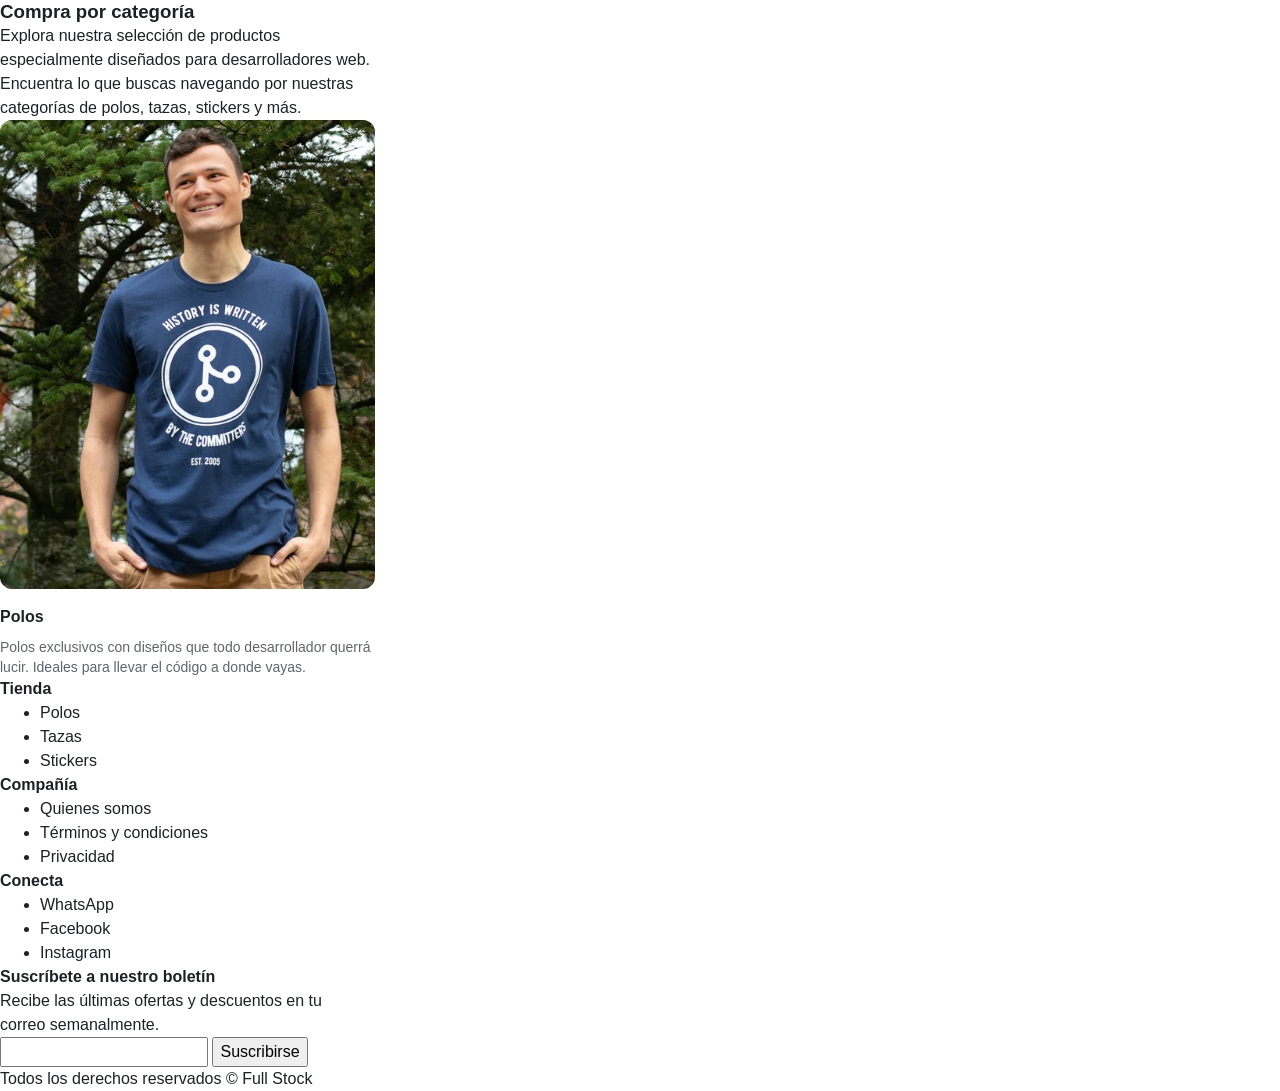
==== index.html @ f50269ec "Construye la arquitectura ITCSS hasta Components" ====
<!doctype html>
<html lang="en">
  <head>
    <meta charset="UTF-8" />
    <meta name="viewport" content="width=device-width, initial-scale=1.0" />
    <title>Document</title>
    <link rel="stylesheet" href="/styles/index.css" />
    <style>
      /* h1 {
        box-sizing: border-box;
        width: 240px;
        padding-inline: 5px;
      } */

      /* ancho del navegador tiene que sea mayor o igual a 640px */
      /* @media (min-width: 40rem) {
        body {
          background-color: blueviolet;
        }
      } */

      /* ancho del navegador tiene que sea mayor o igual a 1024px */
      /* @media (min-width: 64rem) {
        body {
          background-color: green;
        }
      } */
    </style>
  </head>
  <body>
    <header></header>
    <main>
      <!-- <section class="hero"></section> -->
      <section class="">
        <div>
          <h3>Compra por categoría</h3>
          <p>
            Explora nuestra selección de productos especialmente diseñados para
            desarrolladores web. Encuentra lo que buscas navegando por nuestras
            categorías de polos, tazas, stickers y más.
          </p>
        </div>
        <div class="categories-container">
          <!-- BEM: Bloque, Elemento, Modificador -->
          <div class="category">
            <div class="category__portrait">
              <img
                src="/public/images/categoria-polos.png"
                alt="Un hombre contento luciendo un polo azul"
                class="category__image"
              />
            </div>
            <div>
              <h4 class="category__title">Polos</h4>
              <p class="category__description">
                Polos exclusivos con diseños que todo desarrollador querrá
                lucir. Ideales para llevar el código a donde vayas.
              </p>
            </div>
          </div>
          <div class="category"></div>
          <div class="category"></div>
        </div>
      </section>
      <!-- <section class=""></section> -->
    </main>
    <footer>
      <div>
        <h4>Tienda</h4>
        <ul>
          <li>Polos</li>
          <li>Tazas</li>
          <li>Stickers</li>
        </ul>
      </div>
      <div>
        <h4>Compañía</h4>
        <ul>
          <li>Quienes somos</li>
          <li>Términos y condiciones</li>
          <li>Privacidad</li>
        </ul>
      </div>
      <div>
        <h4>Conecta</h4>
        <ul>
          <li>WhatsApp</li>
          <li>Facebook</li>
          <li>Instagram</li>
        </ul>
      </div>
      <div>
        <h4>Suscríbete a nuestro boletín</h4>
        <p>
          Recibe las últimas ofertas y descuentos en tu correo semanalmente.
        </p>
        <form>
          <label for=""></label>
          <input type="email" name="" id="" />
          <button>Suscribirse</button>
        </form>
        <p>Todos los derechos reservados © Full Stock</p>
      </div>
    </footer>
  </body>
</html>
---- styles/index.css ----
/* 1. Settings */
@import url(1_settings/tokens.css);

/* 3. Generic */
@import url(3_generic/reset.css);

/* 4. Elements */
@import url(4_elements/global.css);

/* 6. Components */
@import url(6_components/category.css);
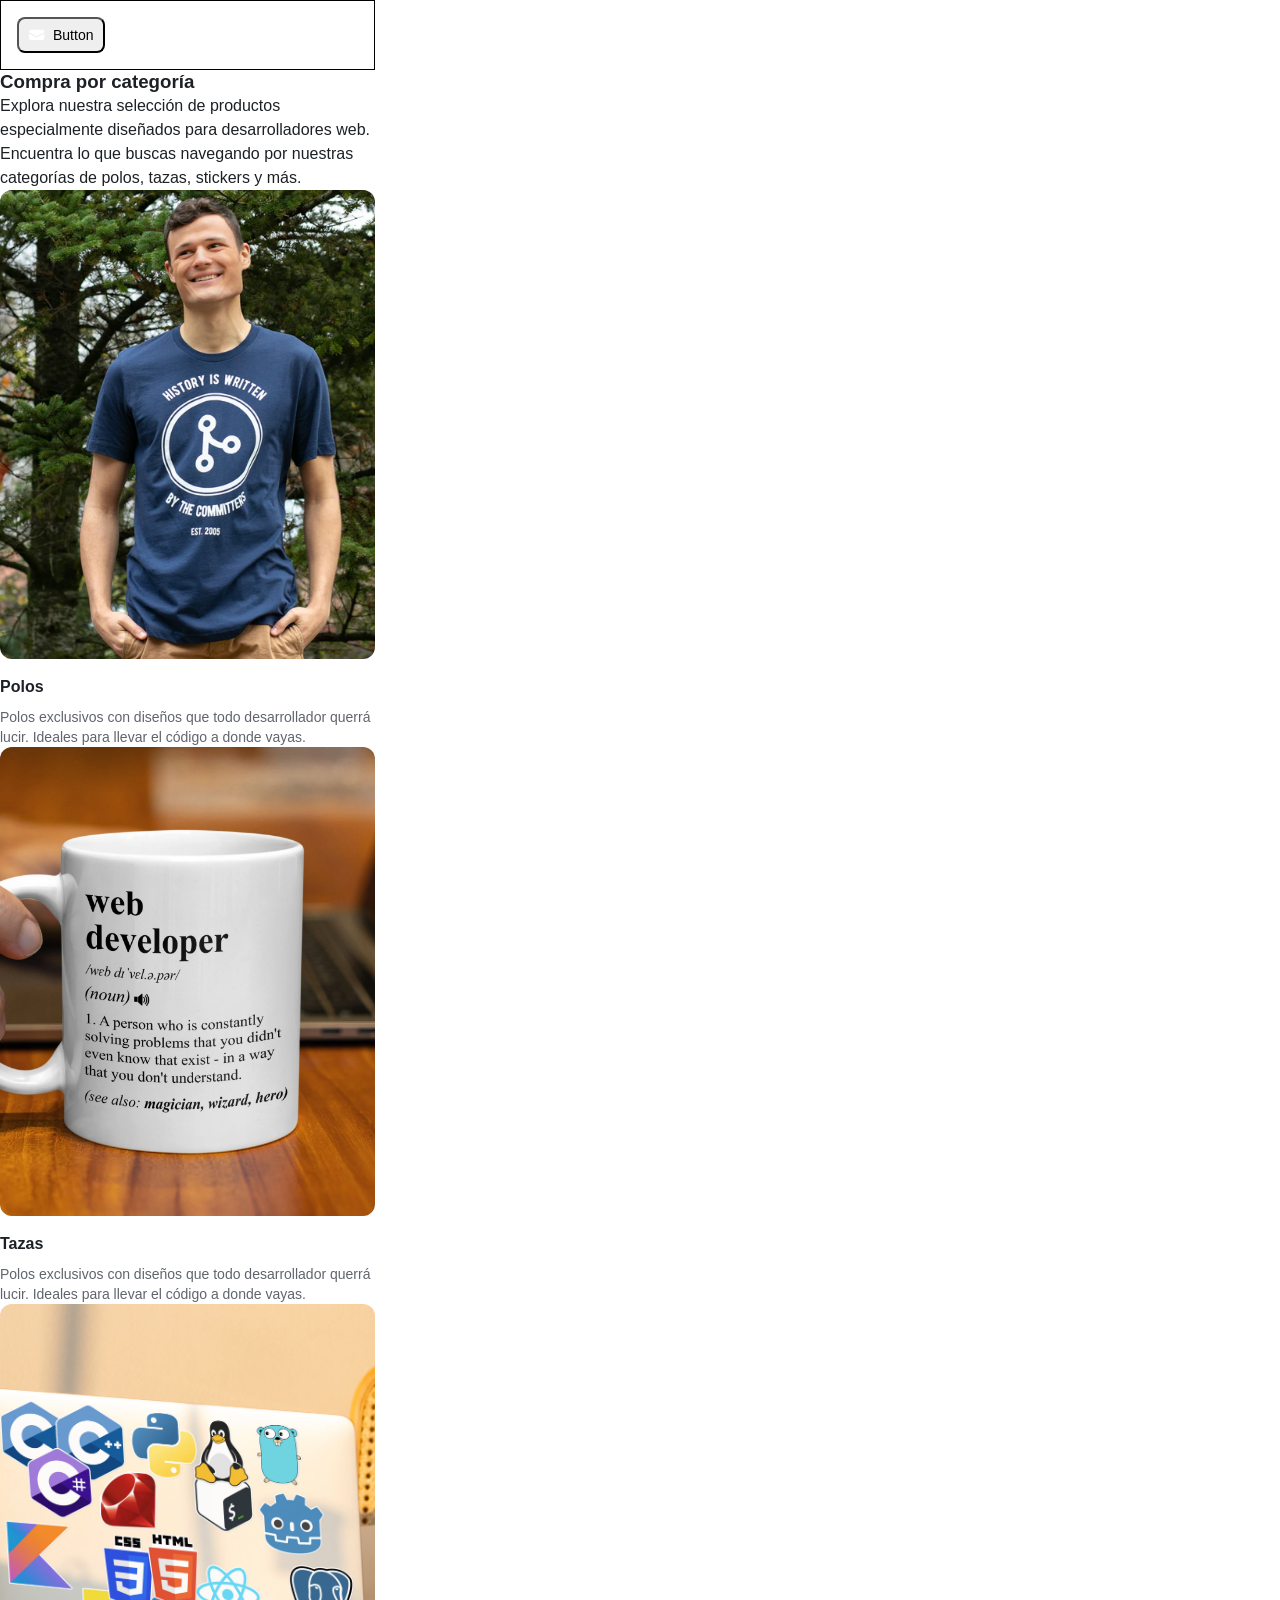
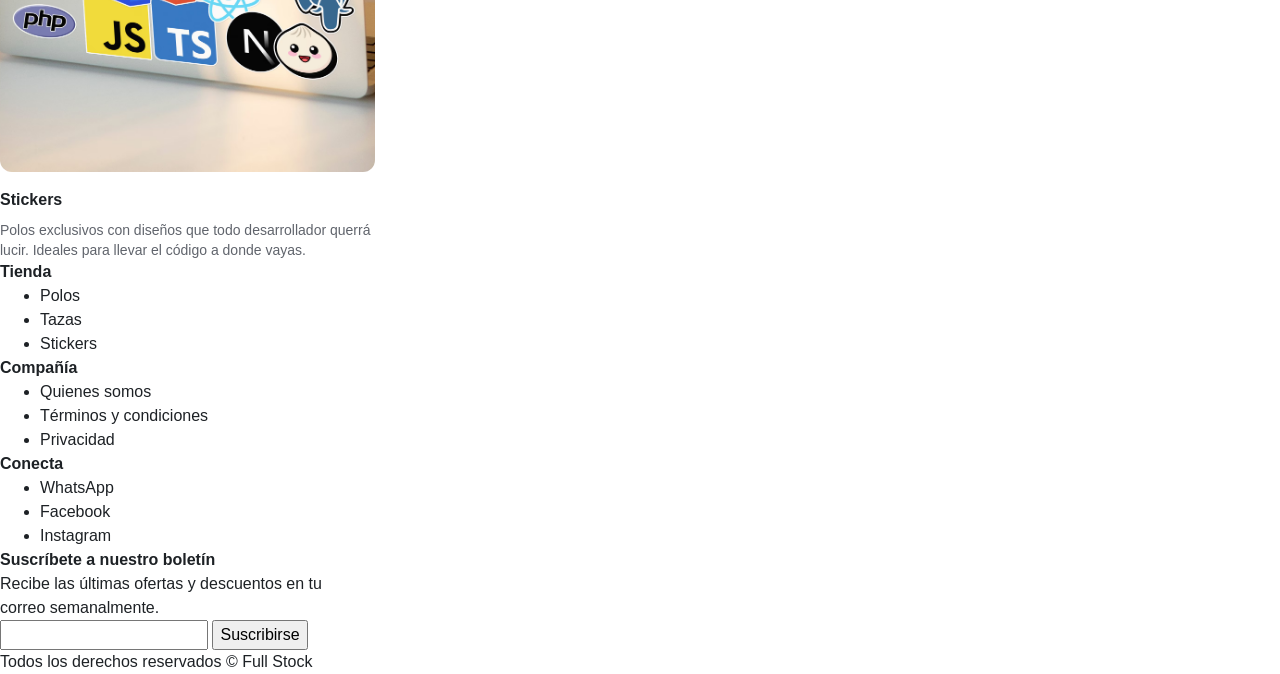
==== commit 215d0b56: "Migra la arquitectura a la version simplificada" ====
--- a/index.html
+++ b/index.html
@@ -30,7 +30,12 @@
   <body>
     <header></header>
     <main>
-      <!-- <section class="hero"></section> -->
+      <section class="hero">
+        <button class="button">
+          <img class="button__icon" src="/public/icons/envelope.svg" alt="" />
+          Button
+        </button>
+      </section>
       <section class="">
         <div>
           <h3>Compra por categoría</h3>
@@ -42,7 +47,7 @@
         </div>
         <div class="categories-container">
           <!-- BEM: Bloque, Elemento, Modificador -->
-          <div class="category">
+          <div class="category hidden">
             <div class="category__portrait">
               <img
                 src="/public/images/categoria-polos.png"
@@ -58,8 +63,38 @@
               </p>
             </div>
           </div>
-          <div class="category"></div>
-          <div class="category"></div>
+          <div class="category">
+            <div class="category__portrait">
+              <img
+                src="/public/images/categoria-tazas.png"
+                alt="Un hombre contento luciendo un polo azul"
+                class="category__image"
+              />
+            </div>
+            <div>
+              <h4 class="category__title">Tazas</h4>
+              <p class="category__description">
+                Polos exclusivos con diseños que todo desarrollador querrá
+                lucir. Ideales para llevar el código a donde vayas.
+              </p>
+            </div>
+          </div>
+          <div class="category">
+            <div class="category__portrait">
+              <img
+                src="/public/images/categoria-stickers.png"
+                alt="Un hombre contento luciendo un polo azul"
+                class="category__image"
+              />
+            </div>
+            <div>
+              <h4 class="category__title">Stickers</h4>
+              <p class="category__description">
+                Polos exclusivos con diseños que todo desarrollador querrá
+                lucir. Ideales para llevar el código a donde vayas.
+              </p>
+            </div>
+          </div>
         </div>
       </section>
       <!-- <section class=""></section> -->
--- a/styles/index.css
+++ b/styles/index.css
@@ -1,11 +1,14 @@
-/* 1. Settings */
-@import url(1_settings/tokens.css);
+/* 1. Foundation */
+@import url(1_foundation/tokens.css);
+@import url(1_foundation/reset.css);
+@import url(1_foundation/global.css);
 
-/* 3. Generic */
-@import url(3_generic/reset.css);
+/* 2. Layout */
 
-/* 4. Elements */
-@import url(4_elements/global.css);
+/* 3. Components */
+@import url(3_components/category.css);
+@import url(3_components/hero.css);
+@import url(3_components/button.css);
 
-/* 6. Components */
-@import url(6_components/category.css);
+/* 4. Utilities */
+@import url(4_utilities/utilities.css);
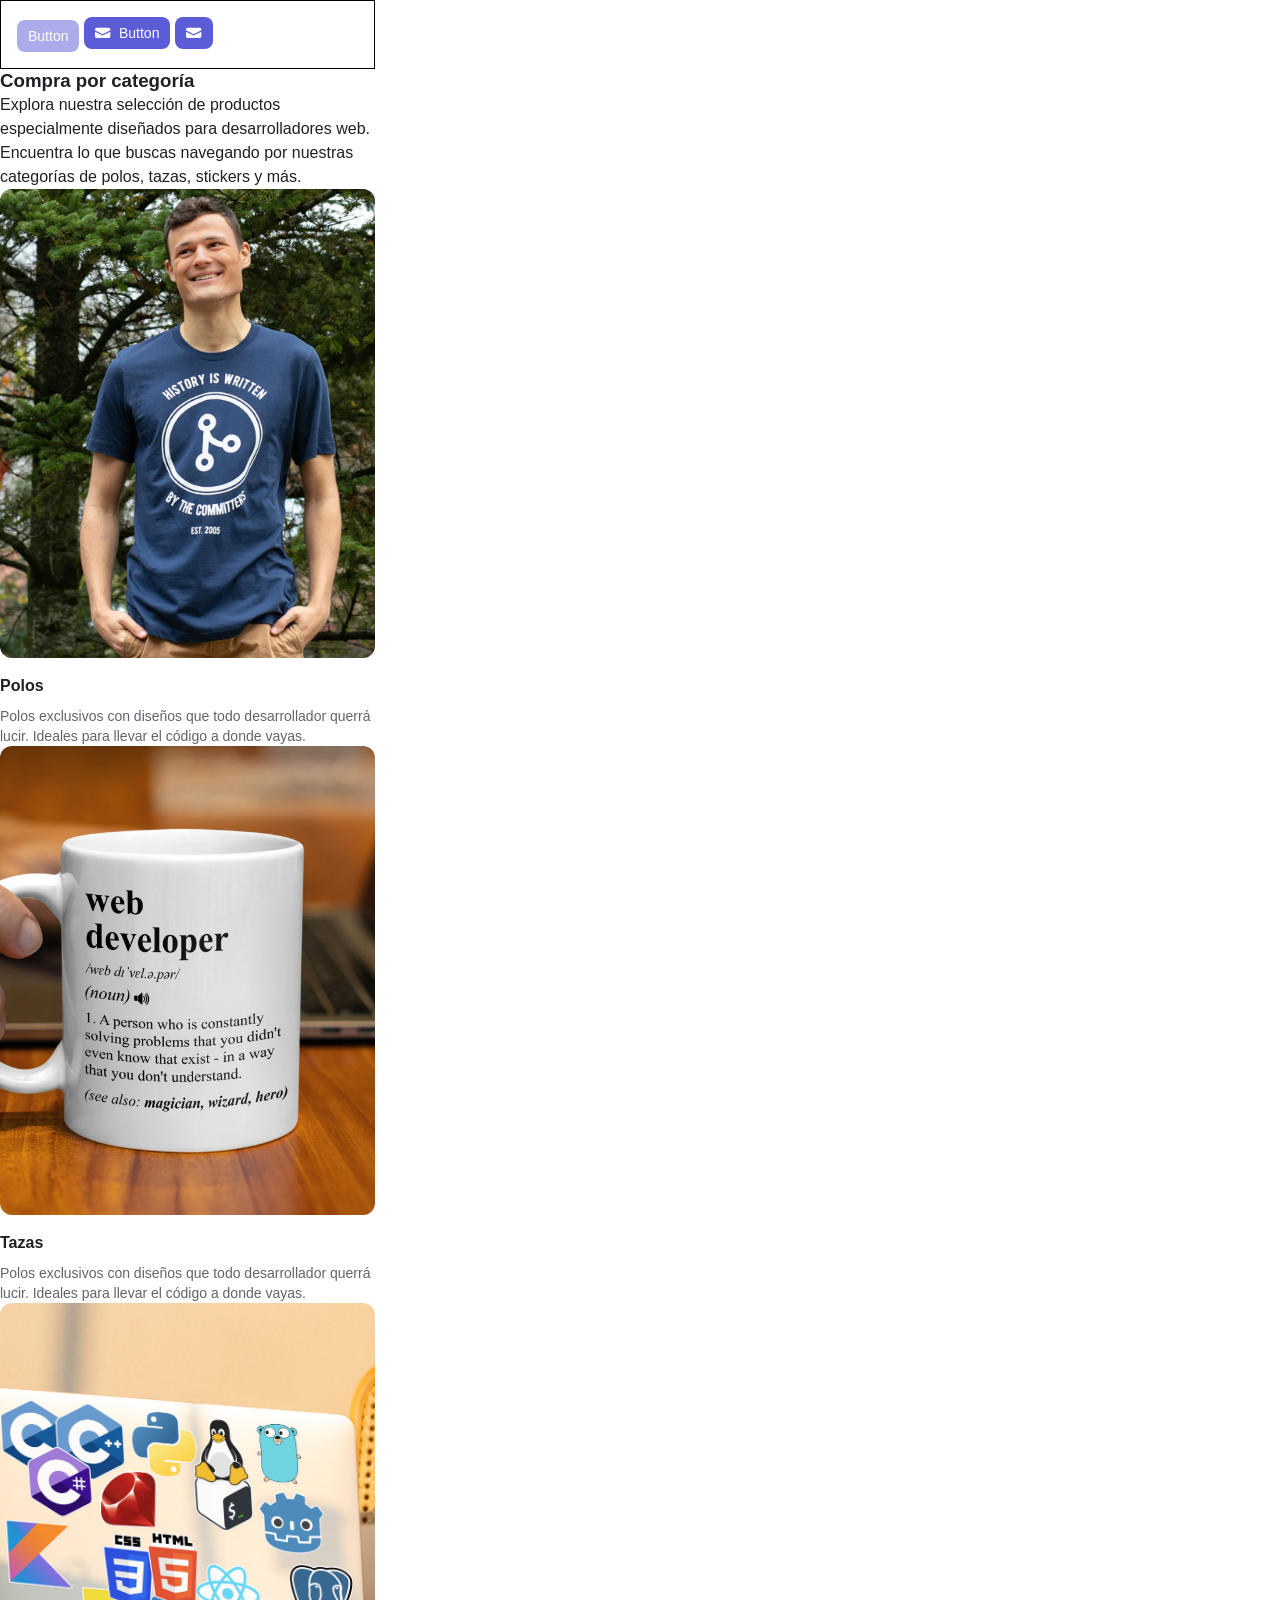
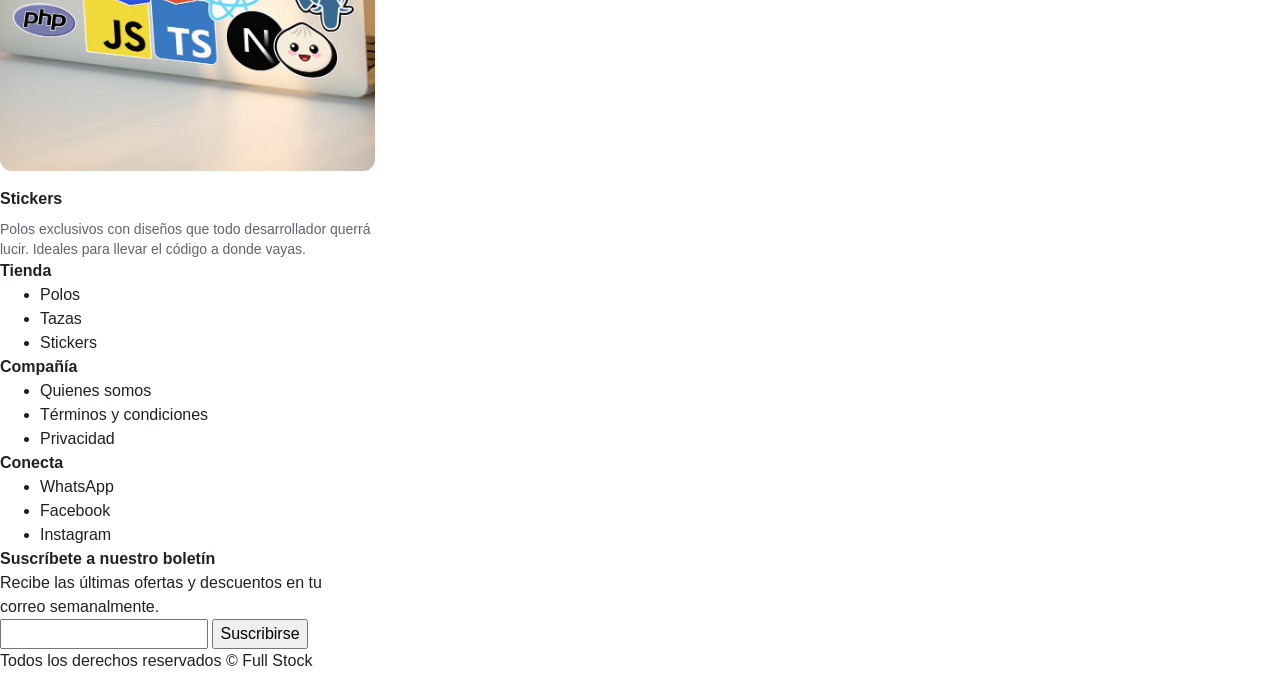
==== commit e32d2a21: "Agrega estilos del componente button" ====
--- a/index.html
+++ b/index.html
@@ -31,9 +31,43 @@
     <header></header>
     <main>
       <section class="hero">
+        <button class="button" disabled>Button</button>
         <button class="button">
-          <img class="button__icon" src="/public/icons/envelope.svg" alt="" />
+          <svg
+            width="15"
+            height="10"
+            viewBox="0 0 15 10"
+            fill="none"
+            xmlns="http://www.w3.org/2000/svg"
+          >
+            <path
+              d="M1.6 0C0.716344 0 0 0.716345 0 1.6V2.52918L6.75279 5.90557C7.03431 6.04634 7.36569 6.04634 7.64721 5.90557L14.4 2.52918V1.6C14.4 0.716344 13.6837 0 12.8 0H1.6Z"
+              fill="white"
+            />
+            <path
+              d="M14.4 3.87082L8.18387 6.97889C7.56451 7.28857 6.83549 7.28857 6.21613 6.97889L0 3.87082V8C0 8.88366 0.716344 9.6 1.6 9.6H12.8C13.6837 9.6 14.4 8.88366 14.4 8V3.87082Z"
+              fill="white"
+            />
+          </svg>
           Button
+        </button>
+        <button class="button">
+          <svg
+            width="15"
+            height="10"
+            viewBox="0 0 15 10"
+            fill="none"
+            xmlns="http://www.w3.org/2000/svg"
+          >
+            <path
+              d="M1.6 0C0.716344 0 0 0.716345 0 1.6V2.52918L6.75279 5.90557C7.03431 6.04634 7.36569 6.04634 7.64721 5.90557L14.4 2.52918V1.6C14.4 0.716344 13.6837 0 12.8 0H1.6Z"
+              fill="white"
+            />
+            <path
+              d="M14.4 3.87082L8.18387 6.97889C7.56451 7.28857 6.83549 7.28857 6.21613 6.97889L0 3.87082V8C0 8.88366 0.716344 9.6 1.6 9.6H12.8C13.6837 9.6 14.4 8.88366 14.4 8V3.87082Z"
+              fill="white"
+            />
+          </svg>
         </button>
       </section>
       <section class="">
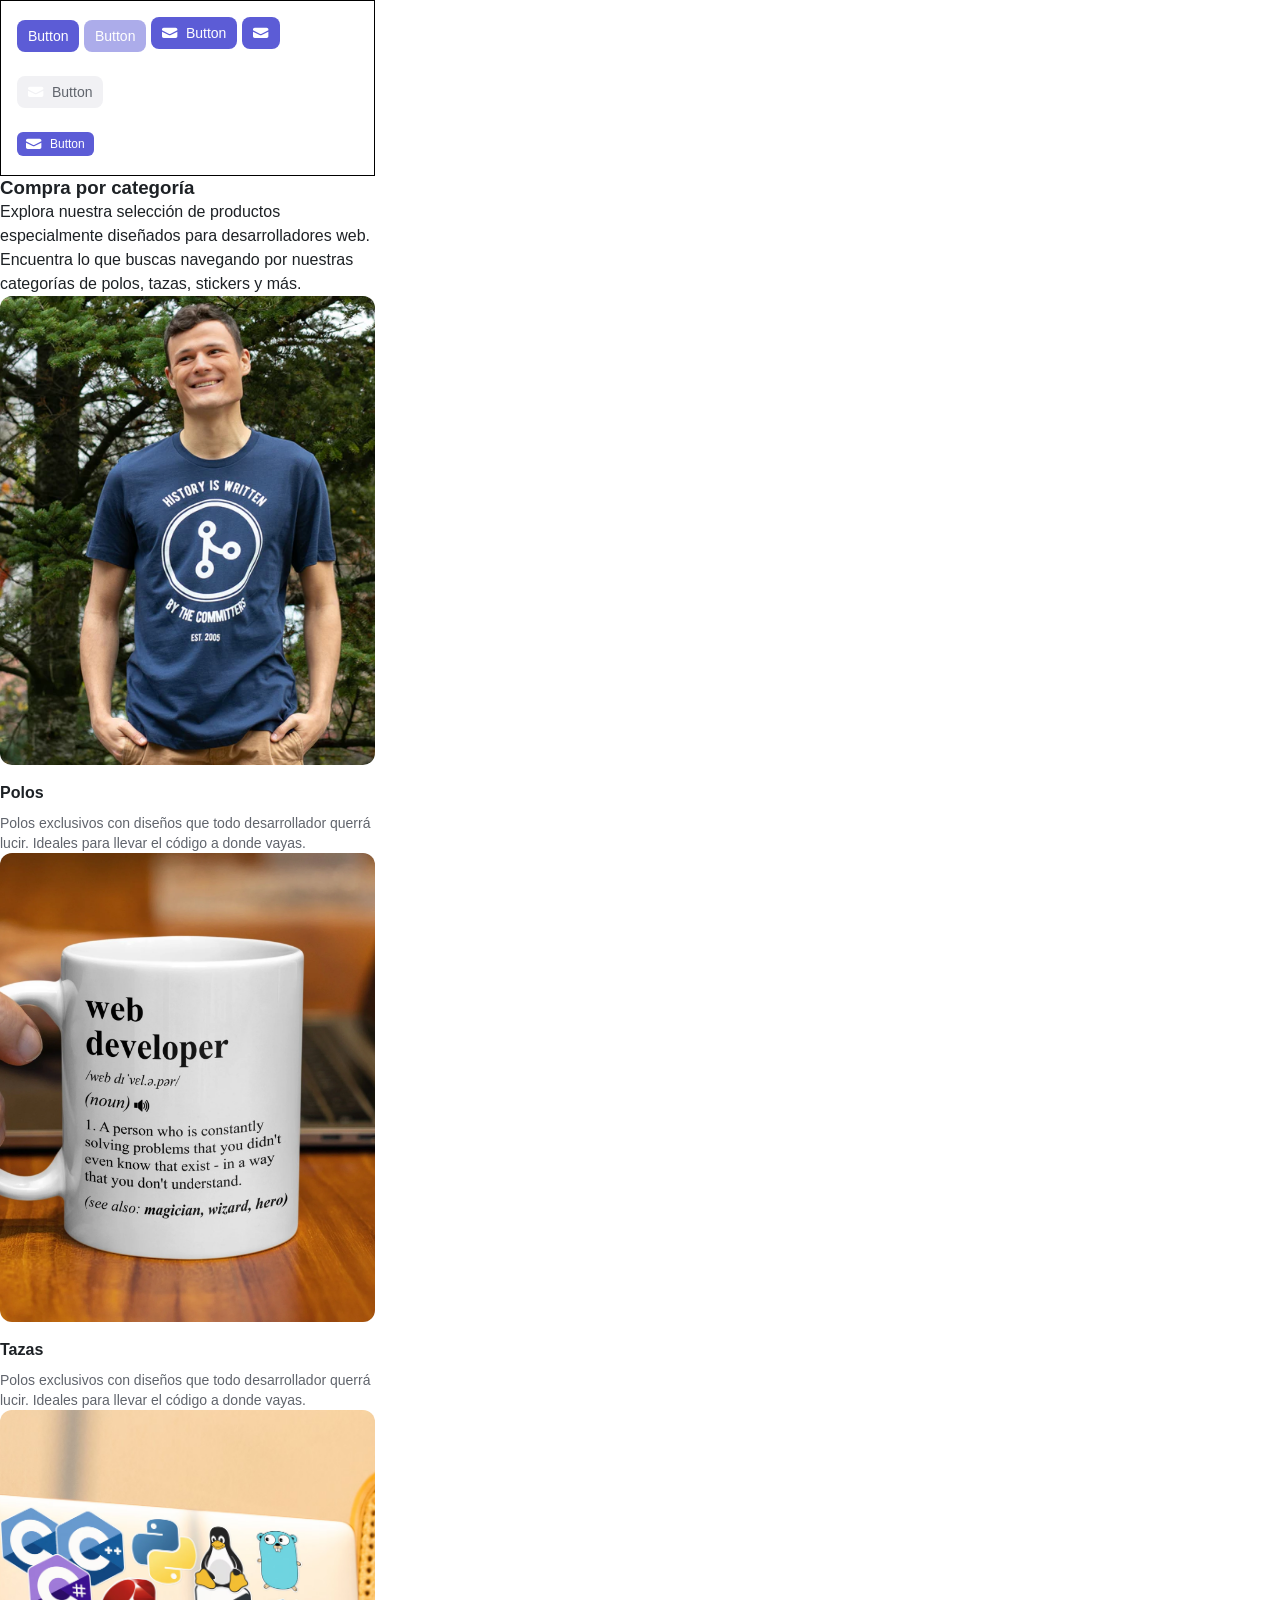
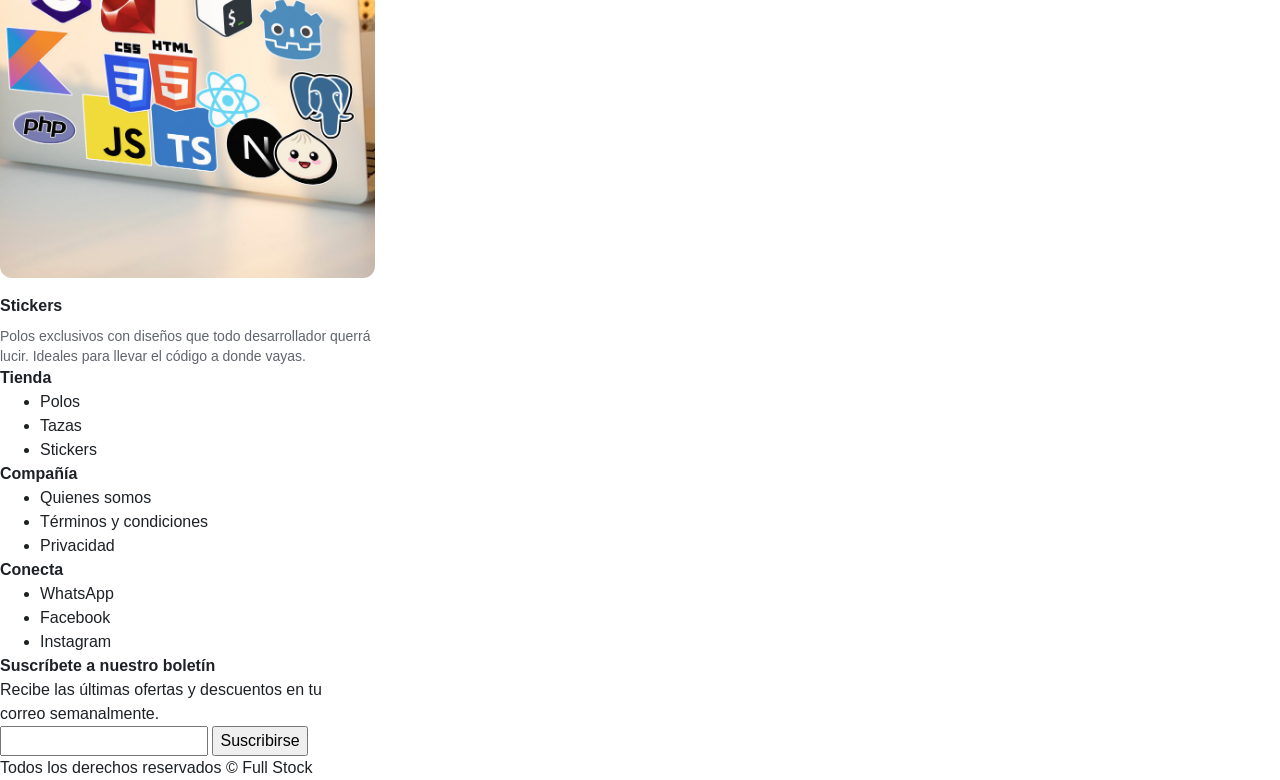
==== commit 70716a9d: "Agrega modificadores al componente button y modo oscuro" ====
--- a/index.html
+++ b/index.html
@@ -31,7 +31,12 @@
     <header></header>
     <main>
       <section class="hero">
+        <!-- Button Primary -->
+        <!-- 1. Base: solo texto -->
+        <button class="button">Button</button>
+        <!-- 2. Base disabled -->
         <button class="button" disabled>Button</button>
+        <!-- 3. Base: icono + texto -->
         <button class="button">
           <svg
             width="15"
@@ -51,6 +56,7 @@
           </svg>
           Button
         </button>
+        <!-- 4. Base: solo icono -->
         <button class="button">
           <svg
             width="15"
@@ -68,6 +74,53 @@
               fill="white"
             />
           </svg>
+        </button>
+
+        <br />
+        <br />
+
+        <!-- Modificador: Button Secondary (icono + texto) -->
+        <button class="button button--secondary">
+          <svg
+            width="15"
+            height="10"
+            viewBox="0 0 15 10"
+            fill="none"
+            xmlns="http://www.w3.org/2000/svg"
+          >
+            <path
+              d="M1.6 0C0.716344 0 0 0.716345 0 1.6V2.52918L6.75279 5.90557C7.03431 6.04634 7.36569 6.04634 7.64721 5.90557L14.4 2.52918V1.6C14.4 0.716344 13.6837 0 12.8 0H1.6Z"
+              fill="white"
+            />
+            <path
+              d="M14.4 3.87082L8.18387 6.97889C7.56451 7.28857 6.83549 7.28857 6.21613 6.97889L0 3.87082V8C0 8.88366 0.716344 9.6 1.6 9.6H12.8C13.6837 9.6 14.4 8.88366 14.4 8V3.87082Z"
+              fill="white"
+            />
+          </svg>
+          Button
+        </button>
+
+        <br />
+        <br />
+        <!-- Modificador: Tamaño Small -->
+        <button class="button button--sm">
+          <svg
+            width="15"
+            height="10"
+            viewBox="0 0 15 10"
+            fill="none"
+            xmlns="http://www.w3.org/2000/svg"
+          >
+            <path
+              d="M1.6 0C0.716344 0 0 0.716345 0 1.6V2.52918L6.75279 5.90557C7.03431 6.04634 7.36569 6.04634 7.64721 5.90557L14.4 2.52918V1.6C14.4 0.716344 13.6837 0 12.8 0H1.6Z"
+              fill="white"
+            />
+            <path
+              d="M14.4 3.87082L8.18387 6.97889C7.56451 7.28857 6.83549 7.28857 6.21613 6.97889L0 3.87082V8C0 8.88366 0.716344 9.6 1.6 9.6H12.8C13.6837 9.6 14.4 8.88366 14.4 8V3.87082Z"
+              fill="white"
+            />
+          </svg>
+          Button
         </button>
       </section>
       <section class="">
@@ -81,7 +134,7 @@
         </div>
         <div class="categories-container">
           <!-- BEM: Bloque, Elemento, Modificador -->
-          <div class="category hidden">
+          <div class="category">
             <div class="category__portrait">
               <img
                 src="/public/images/categoria-polos.png"
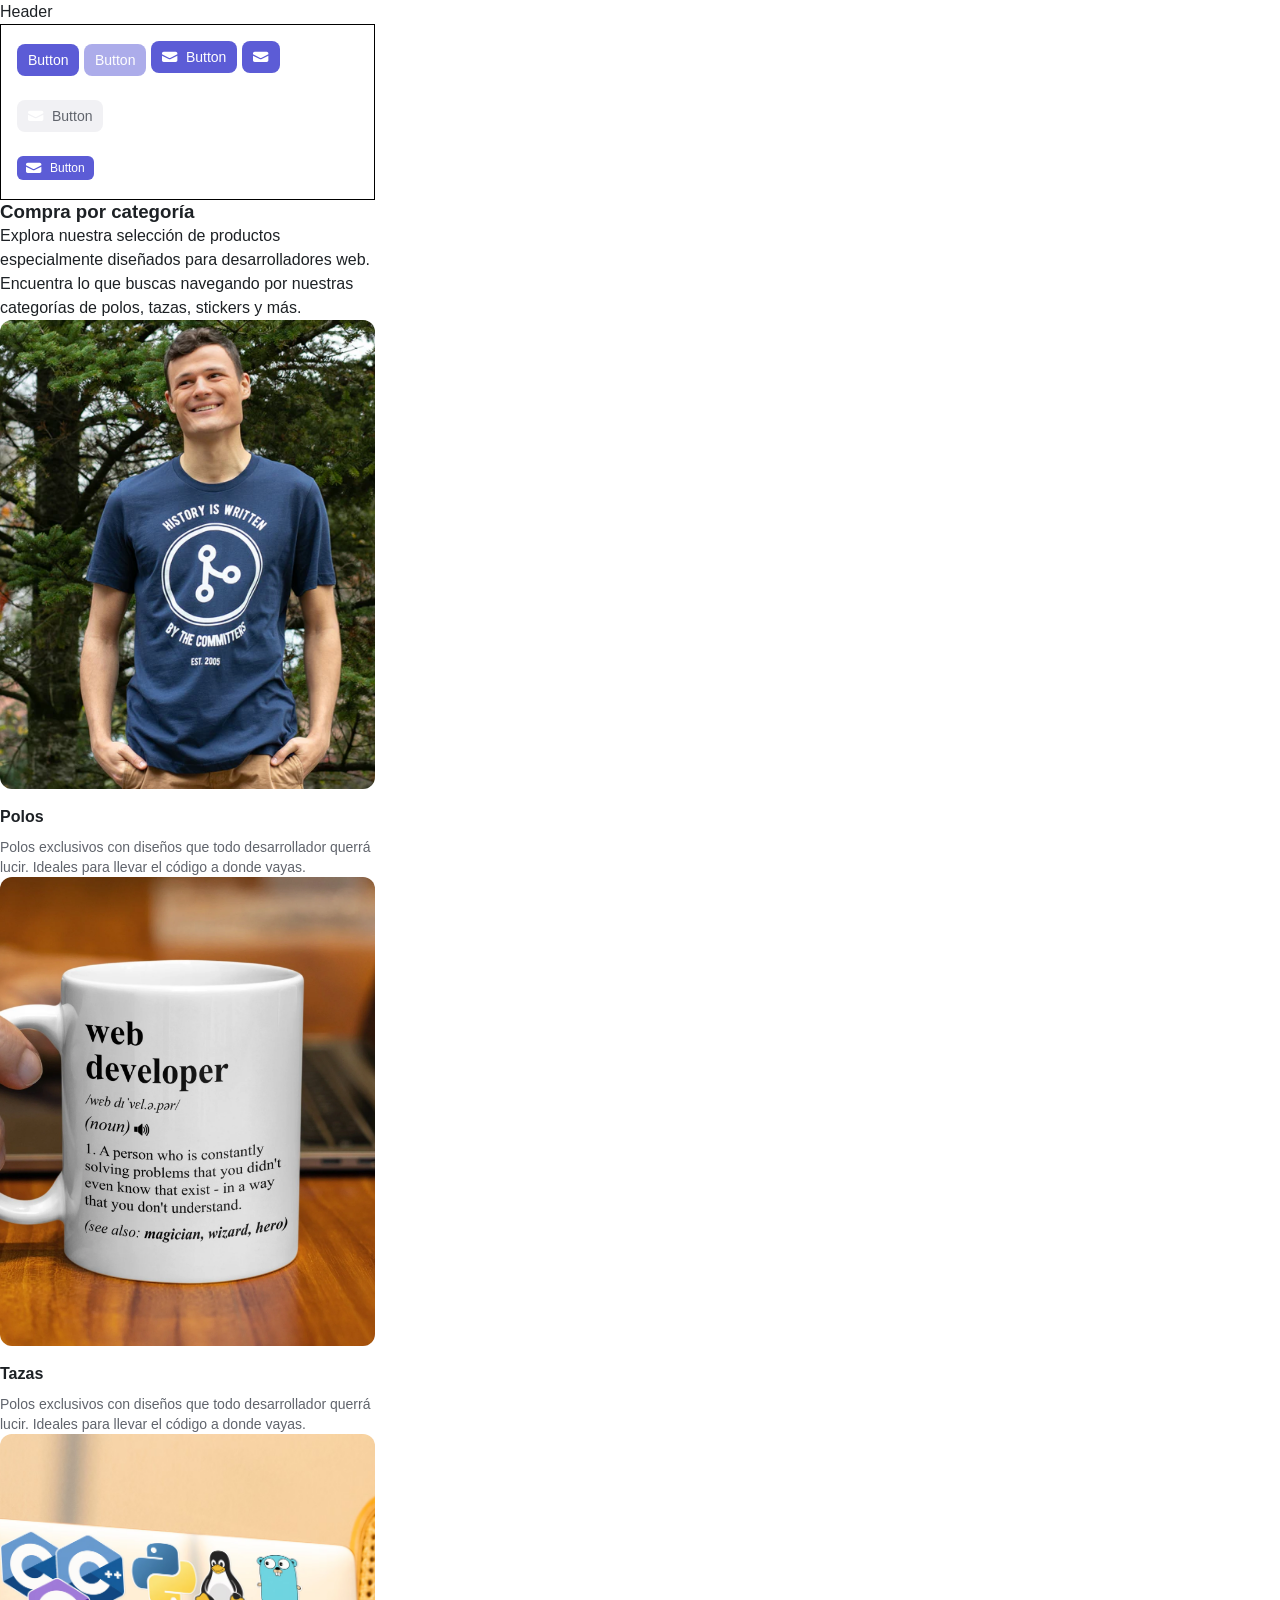
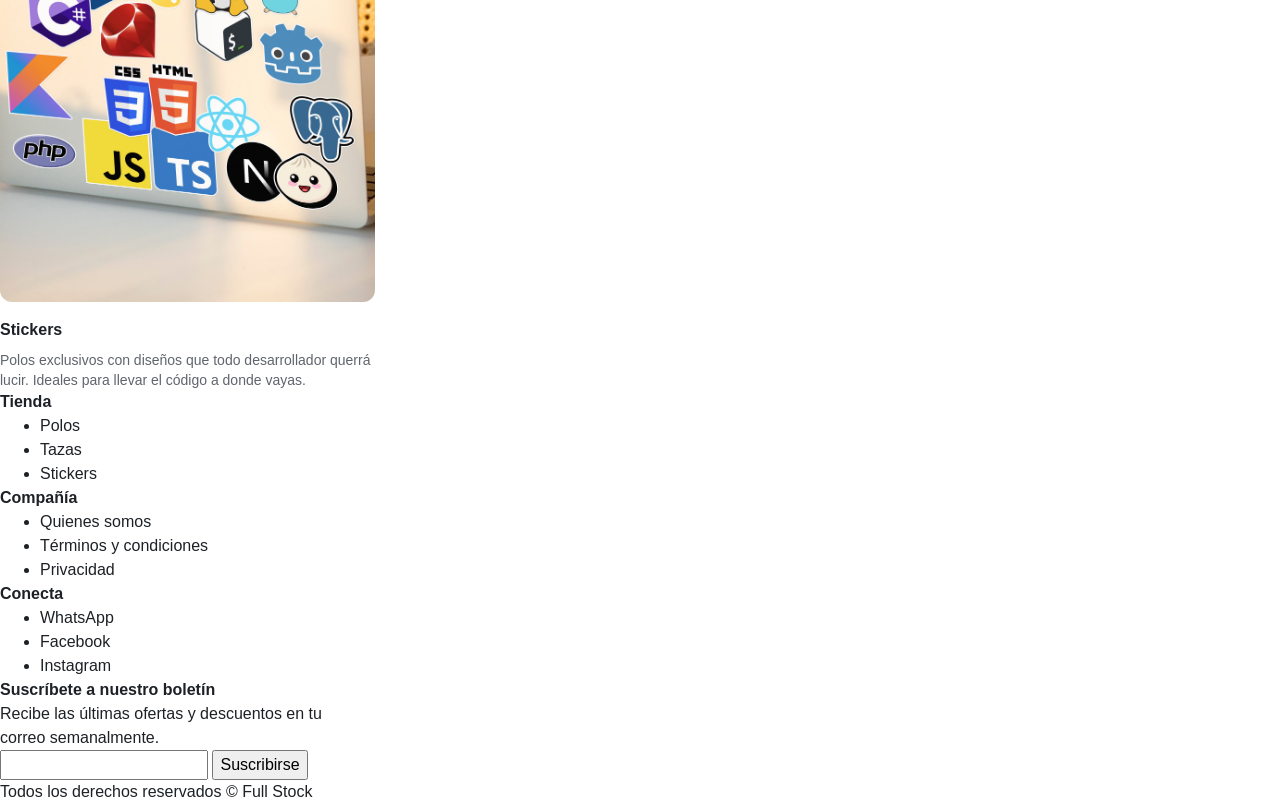
==== commit 2ba1105f: "Agrega clasd de Grid Areas" ====
--- a/index.html
+++ b/index.html
@@ -27,8 +27,8 @@
       } */
     </style>
   </head>
-  <body>
-    <header></header>
+  <body class="page">
+    <header>Header</header>
     <main>
       <section class="hero">
         <!-- Button Primary -->
--- a/styles/index.css
+++ b/styles/index.css
@@ -4,6 +4,7 @@
 @import url(1_foundation/global.css);
 
 /* 2. Layout */
+@import url(2_layout/layout.css);
 
 /* 3. Components */
 @import url(3_components/category.css);
